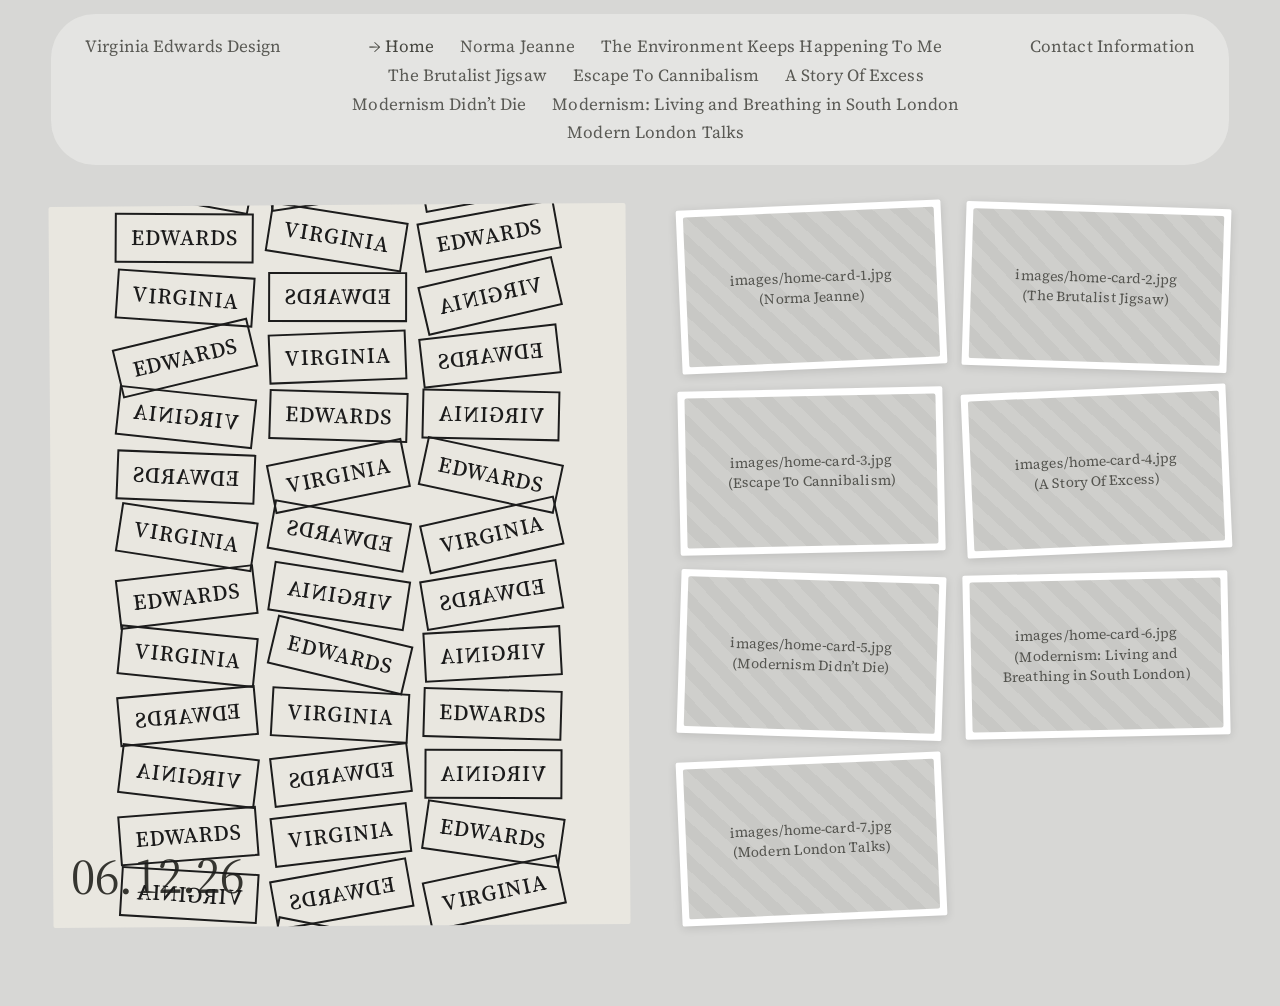
==== index.html @ 2691289f "Add files via upload" ====
<!DOCTYPE html>
<html lang="en">
<head>
  <meta charset="UTF-8" />
  <meta name="viewport" content="width=device-width, initial-scale=1.0" />
  <title>Virginia Edwards Design</title>
  <meta name="description" content="Virginia Edwards — London based designer. Portfolio." />
  <link rel="stylesheet" href="css/style.css" />
</head>
<body>
  <a class="skip-link" href="#main">Skip to content</a>
  <nav class="site-nav" aria-label="Primary">
    <a class="nav-logo" href="about.html">Virginia Edwards Design</a>
    <div class="nav-center">
      <a class="is-active" aria-current="page" href="index.html">Home</a>
      <a href="norma-jeanne.html">Norma Jeanne</a>
      <a href="environment.html">The Environment Keeps Happening To Me</a>
      <a href="brutalist-jigsaw.html">The Brutalist Jigsaw</a>
      <a href="cannibalism.html">Escape To Cannibalism</a>
      <a href="excess.html">A Story Of Excess</a>
      <a href="modernism-didnt-die.html">Modernism Didn’t Die</a>
      <a href="modernism-south-london.html">Modernism: Living and Breathing in South London</a>
      <a href="modern-london-talks.html">Modern London Talks</a>
    </div>
    <a class="nav-contact" href="contact.html">Contact Information</a>
  </nav>

  <main id="main" class="home">
    <h1 class="visually-hidden">Virginia Edwards Design — portfolio</h1>
    <div class="home-grid">
      <!-- Left: recreated repeating "VIRGINIA EDWARDS" pattern + live date.
           To use your real hero image instead, delete the <div id="hero-pattern">
           block and drop in:  <img src="images/home-hero.jpg" alt="Virginia Edwards"> -->
      <div class="hero-pattern" id="hero-pattern" aria-hidden="true">
        <div class="home-date" id="home-date">00.00.00</div>
      </div>

      <!-- Right: scattered project thumbnail cards.
           Replace each .placeholder with <img src="images/home-card-1.jpg" alt="..."> -->
      <div class="home-cards-flow">
        <div class="home-card home-card-rot-1">
          <a href="norma-jeanne.html">
            <div class="placeholder"><span>images/home-card-1.jpg<br>(Norma Jeanne)</span></div>
          </a>
        </div>
        <div class="home-card home-card-rot-2">
          <a href="brutalist-jigsaw.html">
            <div class="placeholder"><span>images/home-card-2.jpg<br>(The Brutalist Jigsaw)</span></div>
          </a>
        </div>
        <div class="home-card home-card-rot-3">
          <a href="cannibalism.html">
            <div class="placeholder"><span>images/home-card-3.jpg<br>(Escape To Cannibalism)</span></div>
          </a>
        </div>
        <div class="home-card home-card-rot-1">
          <a href="excess.html">
            <div class="placeholder"><span>images/home-card-4.jpg<br>(A Story Of Excess)</span></div>
          </a>
        </div>
        <div class="home-card home-card-rot-2">
          <a href="modernism-didnt-die.html">
            <div class="placeholder"><span>images/home-card-5.jpg<br>(Modernism Didn’t Die)</span></div>
          </a>
        </div>
        <div class="home-card home-card-rot-3">
          <a href="modernism-south-london.html">
            <div class="placeholder"><span>images/home-card-6.jpg<br>(Modernism: Living and Breathing in South London)</span></div>
          </a>
        </div>
        <div class="home-card home-card-rot-1">
          <a href="modern-london-talks.html">
            <div class="placeholder"><span>images/home-card-7.jpg<br>(Modern London Talks)</span></div>
          </a>
        </div>
      </div>
    </div>
  </main>

  <script src="js/script.js"></script>
</body>
</html>
---- css/style.css ----
/* =========================================================
   Virginia Edwards Design — shared stylesheet
   ---------------------------------------------------------
   To change the typeface site-wide, edit --font-serif below.
   To change the background or text colours, edit the tokens.
   ========================================================= */

@import url('https://fonts.googleapis.com/css2?family=Source+Serif+4:ital,opsz,wght@0,8..60,300..700;1,8..60,300..600&display=swap');

:root {
  --font-serif: 'Source Serif 4', Georgia, 'Times New Roman', serif;

  --bg: #d7d7d5;
  --text: #2a2a28;          /* body + big titles */
  --muted: #5a5a55;         /* nav links (resting) — darkened to meet WCAG AA (was #8b8b87) */
  --muted-active: #45453f;  /* nav active / hover */
  --pill: rgba(248, 248, 245, 0.40);
  --card: #ffffff;
  --line: #a4a49f;

  --maxw: 1500px;
  --gutter: clamp(20px, 4vw, 56px);
}

* { box-sizing: border-box; }

html { -webkit-text-size-adjust: 100%; }

body {
  margin: 0;
  background: var(--bg);
  color: var(--text);
  font-family: var(--font-serif);
  font-weight: 400;
  font-size: 17px;
  line-height: 1.46;
  letter-spacing: 0.1px;
  -webkit-font-smoothing: antialiased;
  text-rendering: optimizeLegibility;
}

a { color: inherit; text-decoration: none; }

img { display: block; max-width: 100%; }

/* ---------- Navigation ---------- */

.site-nav {
  position: sticky;
  top: 0;
  z-index: 50;
  display: grid;
  grid-template-columns: 1fr auto 1fr;
  align-items: start;
  gap: 24px;
  margin: 14px var(--gutter) 0;
  padding: 20px 34px;
  background: var(--pill);
  border-radius: 44px;
  backdrop-filter: blur(2px);
}

.nav-logo,
.nav-contact { color: var(--muted); white-space: nowrap; }
.nav-contact { justify-self: end; text-align: right; }

.nav-center {
  display: flex;
  flex-wrap: wrap;
  justify-content: center;
  column-gap: 26px;
  row-gap: 4px;
  max-width: 760px;
}

.site-nav a { color: var(--muted); transition: color 0.15s ease; }
.site-nav a:hover { color: var(--muted-active); }

.site-nav a.is-active { color: var(--muted-active); }
.site-nav a.is-active::before { content: '\2192\00a0'; } /* arrow + nbsp */

/* ---------- Generic page frame ---------- */

.page {
  max-width: var(--maxw);
  margin: 0 auto;
  padding: 40px var(--gutter) 60px;
}

/* ---------- Project pages ---------- */

.project {
  min-height: calc(100vh - 90px);
  max-width: var(--maxw);
  margin: 0 auto;
  padding: 44px var(--gutter) 48px;
  display: flex;
  flex-direction: column;
}

.project-body {
  display: grid;
  grid-template-columns: minmax(280px, 430px) 1fr;
  gap: clamp(28px, 5vw, 80px);
  align-items: start;
}

.project-text p { margin: 0 0 1.15em; }
.project-text p:first-child { margin-top: 4px; }

.project-media { display: grid; gap: 18px; }

.title-block { margin-top: auto; padding-top: 60px; }
.title-block .year {
  font-size: clamp(26px, 3.4vw, 42px);
  line-height: 1;
  margin-bottom: 14px;
}
.title-block .big-title {
  margin: 0;
  font-weight: 400;
  line-height: 0.98;
  font-size: clamp(40px, 8.5vw, 124px);
  letter-spacing: -0.5px;
}

/* media helpers */
.media-frame {
  background: var(--card);
  padding: 0;
  border-radius: 2px;
  overflow: hidden;
}
.media-grid-3 { grid-template-columns: repeat(3, 1fr); }
.media-grid-2 { grid-template-columns: repeat(2, 1fr); }

/* a labelled placeholder shown until a real image is dropped in */
.placeholder {
  display: flex;
  align-items: center;
  justify-content: center;
  text-align: center;
  padding: 22px;
  min-height: 200px;
  color: #555550;
  background: repeating-linear-gradient(
    45deg, #cfcfcc, #cfcfcc 12px, #c8c8c5 12px, #c8c8c5 24px);
  border: 1px solid var(--line);
  border-radius: 2px;
  font-size: 14px;
}
.placeholder span { max-width: 220px; }

/* video embed */
.video-embed {
  position: relative;
  width: 100%;
  aspect-ratio: 16 / 9;
  background: #111;
  border-radius: 10px;
  overflow: hidden;
}
.video-embed iframe,
.video-embed .placeholder {
  position: absolute; inset: 0; width: 100%; height: 100%; border: 0;
}

/* ---------- About page ---------- */

.about-heading {
  font-weight: 400;
  font-size: clamp(40px, 7vw, 92px);
  margin: 8px 0 26px;
  line-height: 1;
}
.about-body {
  display: grid;
  grid-template-columns: minmax(260px, 1fr) 1.15fr;
  gap: clamp(28px, 5vw, 70px);
  align-items: start;
}
.about-portrait { background: var(--card); }
.about-text p { margin: 0 0 1.2em; }

/* ---------- Home page ---------- */

.home {
  max-width: var(--maxw);
  margin: 0 auto;
  padding: 40px var(--gutter) 80px;
}
.home-grid {
  display: grid;
  grid-template-columns: minmax(0, 1.05fr) minmax(0, 1fr);
  gap: clamp(24px, 4vw, 60px);
  align-items: start;
}

/* recreated "VIRGINIA EDWARDS" hero pattern */
.hero-pattern {
  position: relative;
  aspect-ratio: 4 / 5;
  background: #e9e7e0;
  border-radius: 2px;
  overflow: hidden;
  display: flex;
  flex-wrap: wrap;
  gap: 10px 14px;
  align-content: center;
  justify-content: center;
  padding: 26px;
  transform: rotate(-0.4deg);
}
.hero-tag {
  border: 2px solid #1c1c1c;
  padding: 7px 14px;
  font-size: clamp(13px, 1.7vw, 22px);
  letter-spacing: 1px;
  color: #1c1c1c;
  white-space: nowrap;
  transform: rotate(var(--r, 0deg)) scaleX(var(--sx, 1));
  font-weight: 500;
}
.home-date {
  position: absolute;
  left: 18px;
  bottom: 14px;
  font-size: clamp(28px, 4vw, 52px);
  color: #3a3a36;
  font-variant-numeric: tabular-nums;
  mix-blend-mode: multiply;
}

/* scattered project cards */
.home-cards { position: relative; min-height: 60vh; }
.home-card {
  background: var(--card);
  padding: 7px 7px 7px;
  box-shadow: 0 2px 10px rgba(0,0,0,0.12);
  border-radius: 2px;
}
.home-cards .home-card { margin-bottom: 16px; }
.home-card .placeholder { min-height: 150px; border: none; }
.home-card-rot-1 { transform: rotate(-2.5deg); }
.home-card-rot-2 { transform: rotate(1.8deg); }
.home-card-rot-3 { transform: rotate(-1.2deg); }
.home-cards-flow {
  display: grid;
  grid-template-columns: repeat(2, 1fr);
  gap: 20px;
  align-items: start;
}

/* ---------- Contact page ---------- */

.contact {
  max-width: var(--maxw);
  margin: 0 auto;
  padding: 44px var(--gutter) 60px;
  min-height: calc(100vh - 90px);
  display: grid;
  grid-template-columns: 1fr 1fr;
  align-items: start;
}
.contact-clock {
  font-size: clamp(22px, 3vw, 34px);
  font-variant-numeric: tabular-nums;
  color: var(--text);
}
.contact-list { justify-self: end; text-align: right; display: grid; gap: 5px; }
.contact-row {
  display: flex;
  justify-content: flex-end;
  gap: 60px;
  white-space: nowrap;
}
.contact-row a {
  display: inline-flex;
  align-items: center;
  gap: 9px;
  color: var(--text);
}
.contact-row a:hover { color: #000; }
.contact-row svg { width: 16px; height: 16px; flex: none; }

/* ---------- Responsive ---------- */

@media (max-width: 820px) {
  .site-nav {
    grid-template-columns: 1fr;
    gap: 8px;
    border-radius: 26px;
    padding: 16px 22px;
    text-align: center;
  }
  .nav-contact { justify-self: center; text-align: center; }
  .nav-center { justify-content: center; max-width: none; }

  .project-body,
  .about-body,
  .home-grid { grid-template-columns: 1fr; }

  .contact {
    grid-template-columns: 1fr;
    gap: 28px;
  }
  .contact-list { justify-self: start; text-align: left; }
  .contact-row { justify-content: flex-start; gap: 26px; white-space: normal; }

  .title-block { padding-top: 40px; }
}

@media (prefers-reduced-motion: reduce) {
  * { transition: none !important; }
}

:focus-visible { outline: 2px solid #555; outline-offset: 3px; }

/* ---------- Accessibility utilities ---------- */

/* visually hidden but available to screen readers */
.visually-hidden {
  position: absolute;
  width: 1px; height: 1px;
  padding: 0; margin: -1px;
  overflow: hidden;
  clip: rect(0 0 0 0);
  white-space: nowrap;
  border: 0;
}

/* skip-to-content link: hidden until focused via keyboard */
.skip-link {
  position: absolute;
  left: 8px;
  top: -48px;
  z-index: 100;
  background: #1c1c1c;
  color: #ffffff;
  padding: 9px 16px;
  border-radius: 6px;
  transition: top 0.15s ease;
}
.skip-link:focus { top: 8px; }
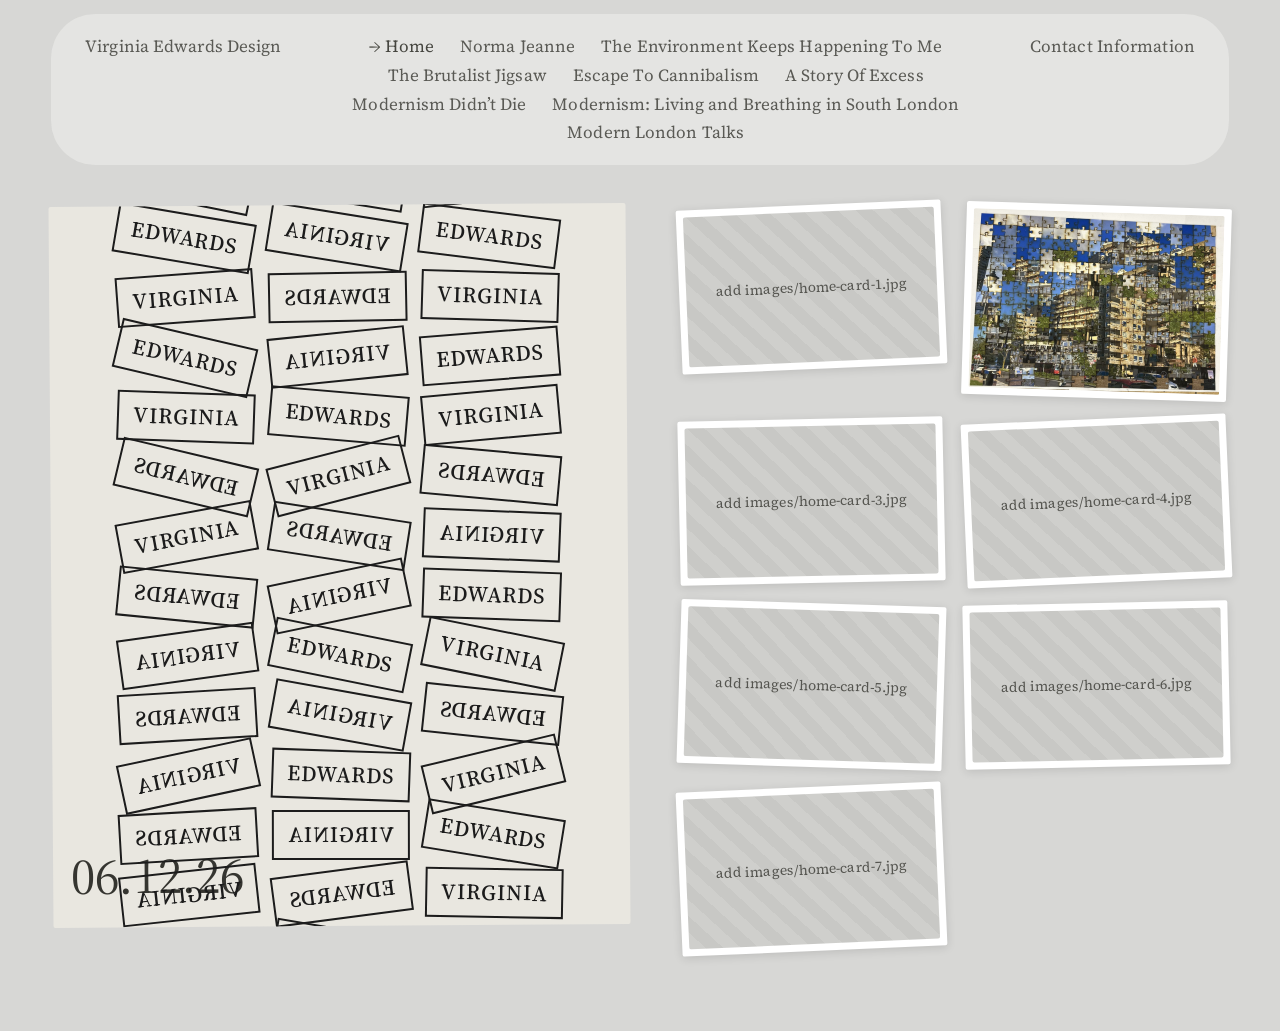
==== commit 0a2e56e9: "Add files via upload" ====
--- a/index.html
+++ b/index.html
@@ -40,37 +40,37 @@
       <div class="home-cards-flow">
         <div class="home-card home-card-rot-1">
           <a href="norma-jeanne.html">
-            <div class="placeholder"><span>images/home-card-1.jpg<br>(Norma Jeanne)</span></div>
+            <img class="site-img" data-slot="images/home-card-1.jpg" src="images/home-card-1.jpg" alt="Norma Jeanne project thumbnail">
           </a>
         </div>
         <div class="home-card home-card-rot-2">
           <a href="brutalist-jigsaw.html">
-            <div class="placeholder"><span>images/home-card-2.jpg<br>(The Brutalist Jigsaw)</span></div>
+            <img class="site-img" data-slot="images/home-card-2.jpg" src="images/home-card-2.jpg" alt="The Brutalist Jigsaw project thumbnail">
           </a>
         </div>
         <div class="home-card home-card-rot-3">
           <a href="cannibalism.html">
-            <div class="placeholder"><span>images/home-card-3.jpg<br>(Escape To Cannibalism)</span></div>
+            <img class="site-img" data-slot="images/home-card-3.jpg" src="images/home-card-3.jpg" alt="Escape To Cannibalism project thumbnail">
           </a>
         </div>
         <div class="home-card home-card-rot-1">
           <a href="excess.html">
-            <div class="placeholder"><span>images/home-card-4.jpg<br>(A Story Of Excess)</span></div>
+            <img class="site-img" data-slot="images/home-card-4.jpg" src="images/home-card-4.jpg" alt="A Story Of Excess project thumbnail">
           </a>
         </div>
         <div class="home-card home-card-rot-2">
           <a href="modernism-didnt-die.html">
-            <div class="placeholder"><span>images/home-card-5.jpg<br>(Modernism Didn’t Die)</span></div>
+            <img class="site-img" data-slot="images/home-card-5.jpg" src="images/home-card-5.jpg" alt="Modernism Didn’t Die project thumbnail">
           </a>
         </div>
         <div class="home-card home-card-rot-3">
           <a href="modernism-south-london.html">
-            <div class="placeholder"><span>images/home-card-6.jpg<br>(Modernism: Living and Breathing in South London)</span></div>
+            <img class="site-img" data-slot="images/home-card-6.jpg" src="images/home-card-6.jpg" alt="Modernism: Living and Breathing in South London project thumbnail">
           </a>
         </div>
         <div class="home-card home-card-rot-1">
           <a href="modern-london-talks.html">
-            <div class="placeholder"><span>images/home-card-7.jpg<br>(Modern London Talks)</span></div>
+            <img class="site-img" data-slot="images/home-card-7.jpg" src="images/home-card-7.jpg" alt="Modern London Talks project thumbnail">
           </a>
         </div>
       </div>
--- a/css/style.css
+++ b/css/style.css
@@ -342,3 +342,5 @@
   transition: top 0.15s ease;
 }
 .skip-link:focus { top: 8px; }
+
+.site-img { display: block; width: 100%; height: auto; border-radius: 2px; }
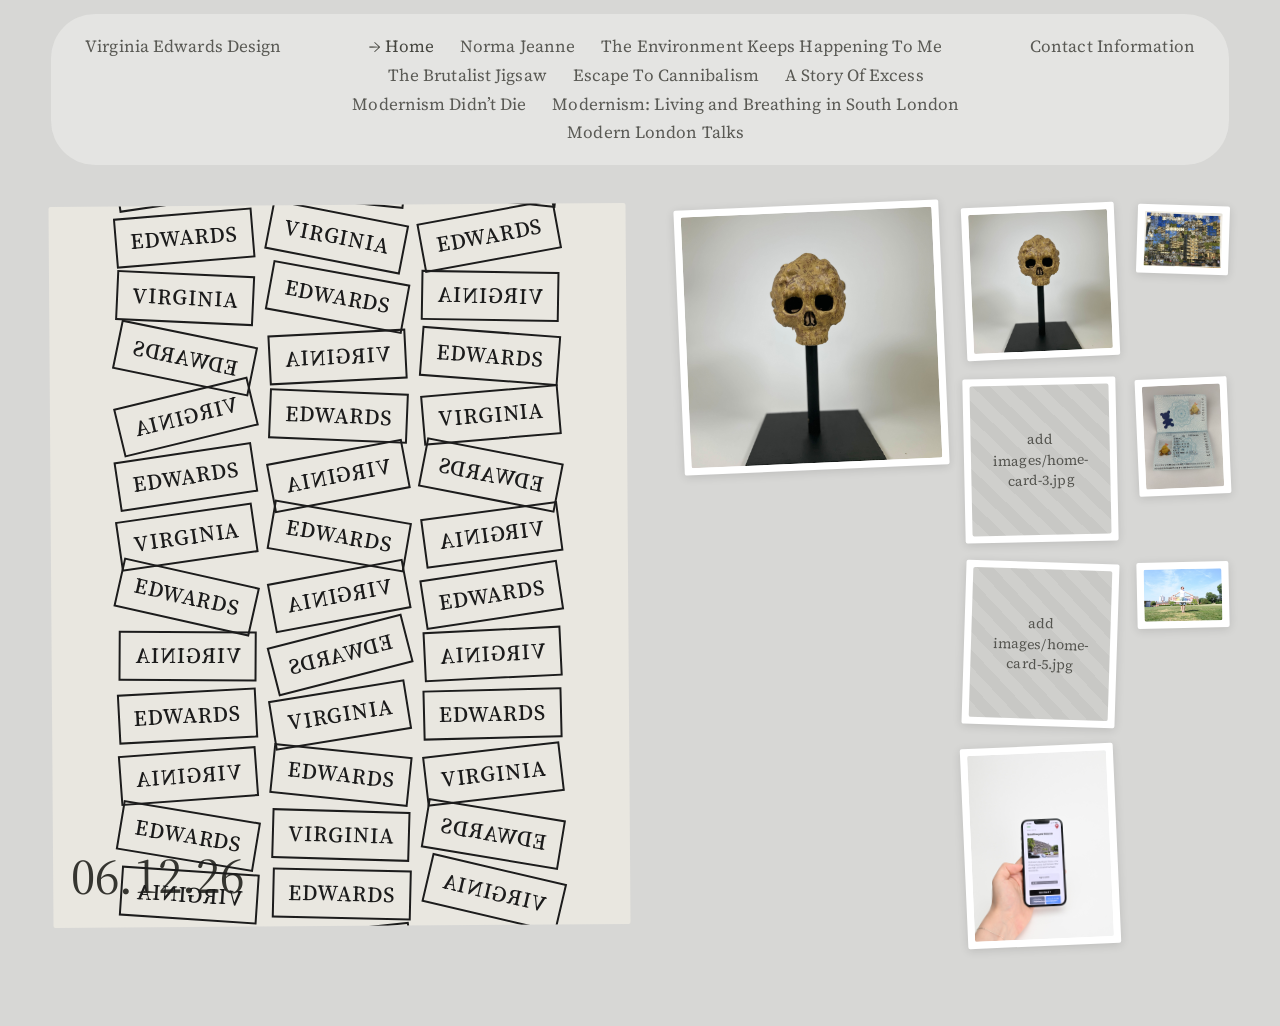
==== commit 399450b9: "Update index.html" ====
--- a/index.html
+++ b/index.html
@@ -43,6 +43,12 @@
             <img class="site-img" data-slot="images/home-card-1.jpg" src="images/home-card-1.jpg" alt="Norma Jeanne project thumbnail">
           </a>
         </div>
+         <div class="home-cards-flow">
+        <div class="home-card home-card-rot-1">
+          <a href="environment.html">
+            <img class="site-img" data-slot="images/home-card-8.jpg" src="images/home-card-1.jpg" alt="Norma Jeanne project thumbnail">
+          </a>
+        </div>
         <div class="home-card home-card-rot-2">
           <a href="brutalist-jigsaw.html">
             <img class="site-img" data-slot="images/home-card-2.jpg" src="images/home-card-2.jpg" alt="The Brutalist Jigsaw project thumbnail">
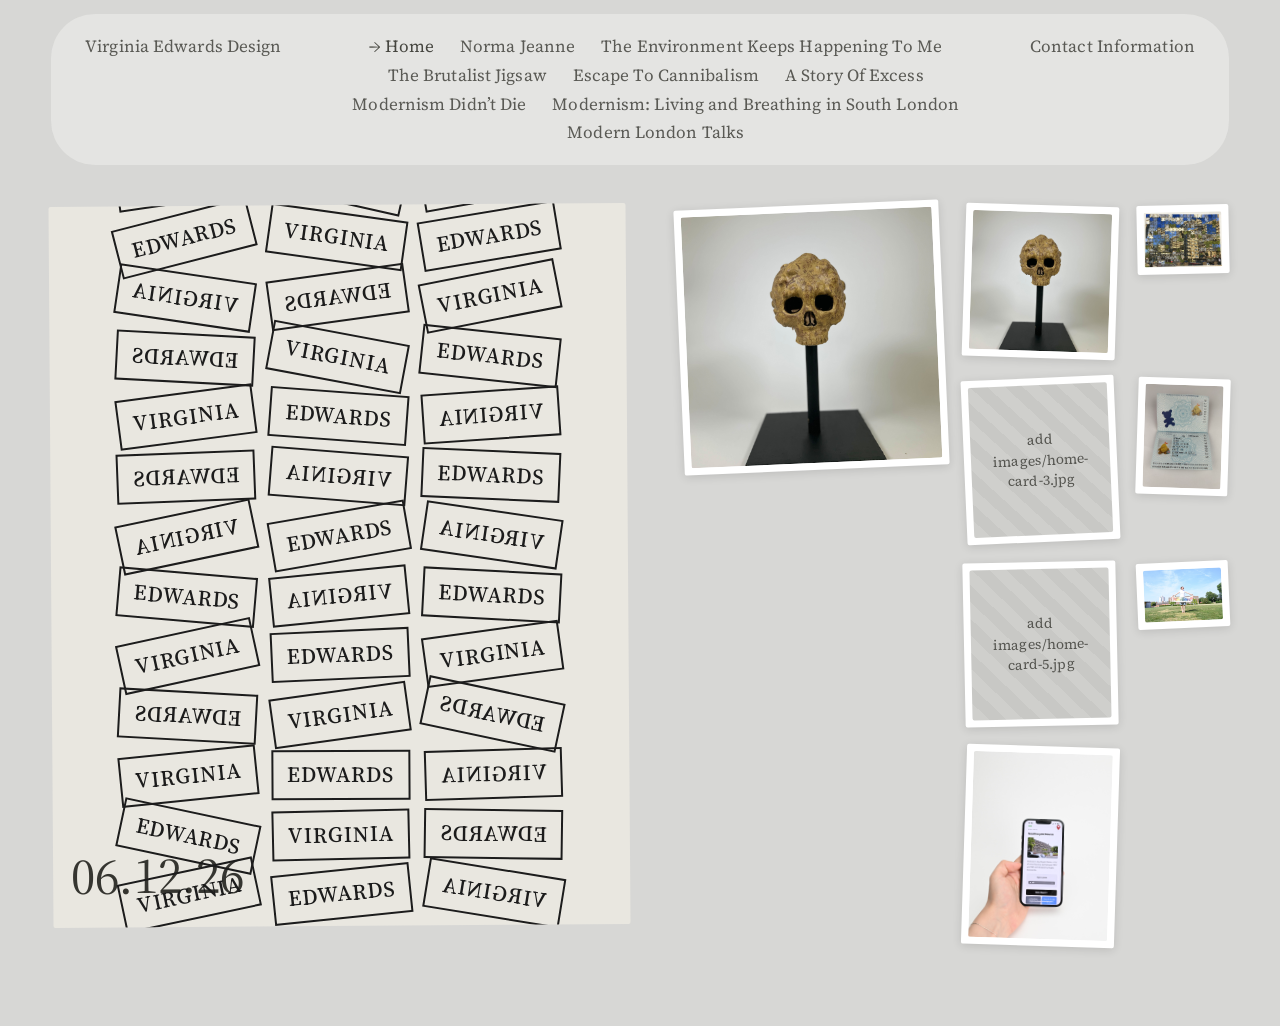
==== commit 9739a80b: "Update index.html" ====
--- a/index.html
+++ b/index.html
@@ -44,37 +44,37 @@
           </a>
         </div>
          <div class="home-cards-flow">
-        <div class="home-card home-card-rot-1">
+        <div class="home-card home-card-rot-2">
           <a href="environment.html">
             <img class="site-img" data-slot="images/home-card-8.jpg" src="images/home-card-1.jpg" alt="Norma Jeanne project thumbnail">
           </a>
         </div>
-        <div class="home-card home-card-rot-2">
+        <div class="home-card home-card-rot-3">
           <a href="brutalist-jigsaw.html">
             <img class="site-img" data-slot="images/home-card-2.jpg" src="images/home-card-2.jpg" alt="The Brutalist Jigsaw project thumbnail">
           </a>
         </div>
-        <div class="home-card home-card-rot-3">
+        <div class="home-card home-card-rot-1">
           <a href="cannibalism.html">
             <img class="site-img" data-slot="images/home-card-3.jpg" src="images/home-card-3.jpg" alt="Escape To Cannibalism project thumbnail">
           </a>
         </div>
-        <div class="home-card home-card-rot-1">
+        <div class="home-card home-card-rot-2">
           <a href="excess.html">
             <img class="site-img" data-slot="images/home-card-4.jpg" src="images/home-card-4.jpg" alt="A Story Of Excess project thumbnail">
           </a>
         </div>
-        <div class="home-card home-card-rot-2">
+        <div class="home-card home-card-rot-3">
           <a href="modernism-didnt-die.html">
             <img class="site-img" data-slot="images/home-card-5.jpg" src="images/home-card-5.jpg" alt="Modernism Didn’t Die project thumbnail">
           </a>
         </div>
-        <div class="home-card home-card-rot-3">
+        <div class="home-card home-card-rot-1">
           <a href="modernism-south-london.html">
             <img class="site-img" data-slot="images/home-card-6.jpg" src="images/home-card-6.jpg" alt="Modernism: Living and Breathing in South London project thumbnail">
           </a>
         </div>
-        <div class="home-card home-card-rot-1">
+        <div class="home-card home-card-rot-2">
           <a href="modern-london-talks.html">
             <img class="site-img" data-slot="images/home-card-7.jpg" src="images/home-card-7.jpg" alt="Modern London Talks project thumbnail">
           </a>
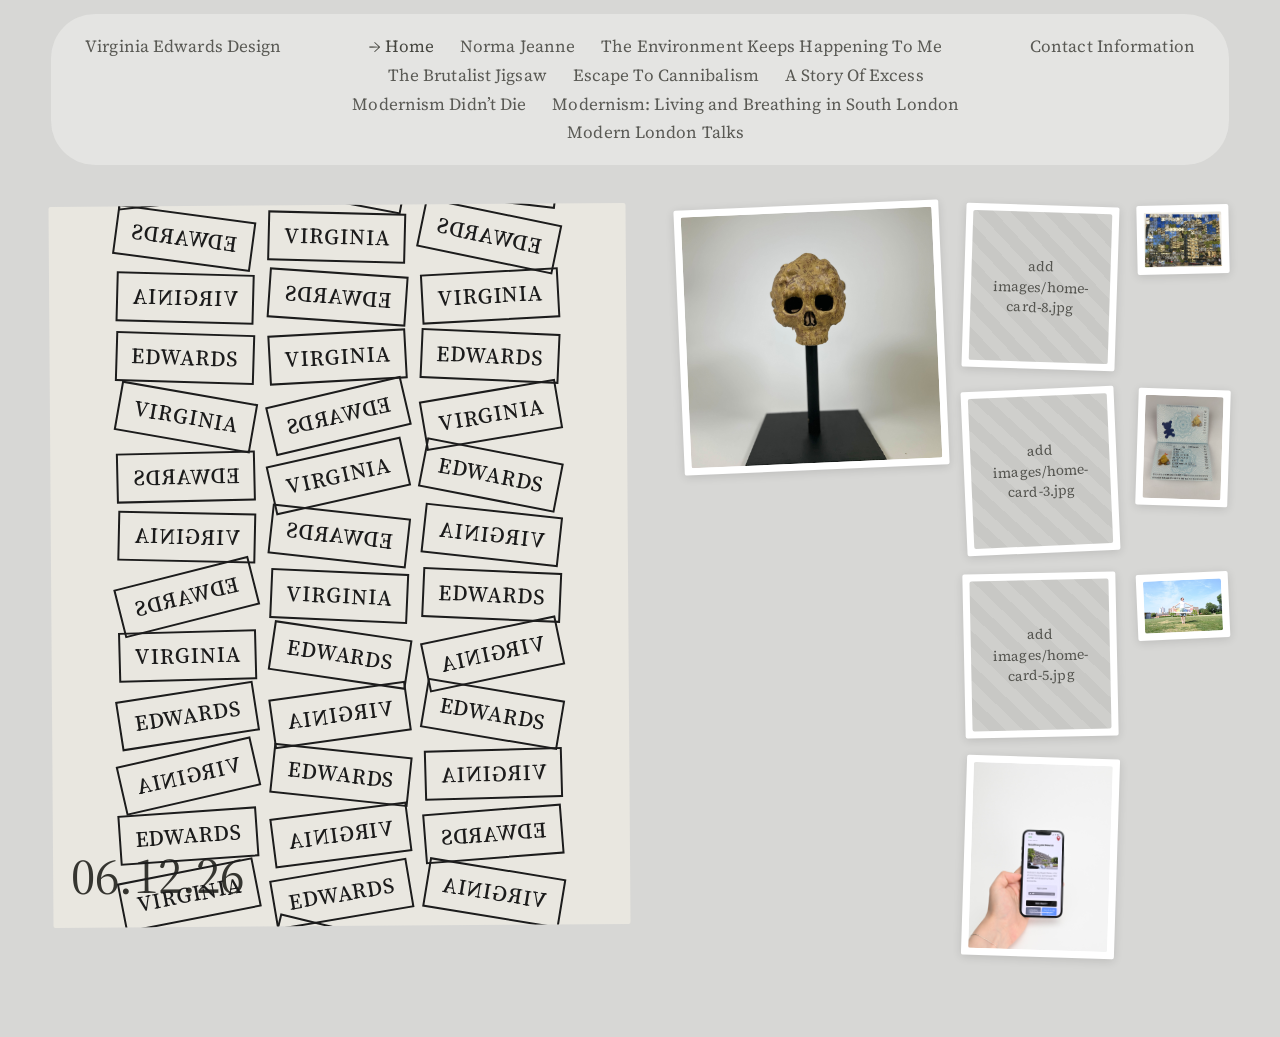
==== commit 336f53fd: "Update index.html" ====
--- a/index.html
+++ b/index.html
@@ -46,7 +46,7 @@
          <div class="home-cards-flow">
         <div class="home-card home-card-rot-2">
           <a href="environment.html">
-            <img class="site-img" data-slot="images/home-card-8.jpg" src="images/home-card-1.jpg" alt="Norma Jeanne project thumbnail">
+            <img class="site-img" data-slot="images/home-card-8.jpg" src="images/home-card-8.jpg" alt="The Environment Keeps Happening To Me Thumbnail">
           </a>
         </div>
         <div class="home-card home-card-rot-3">
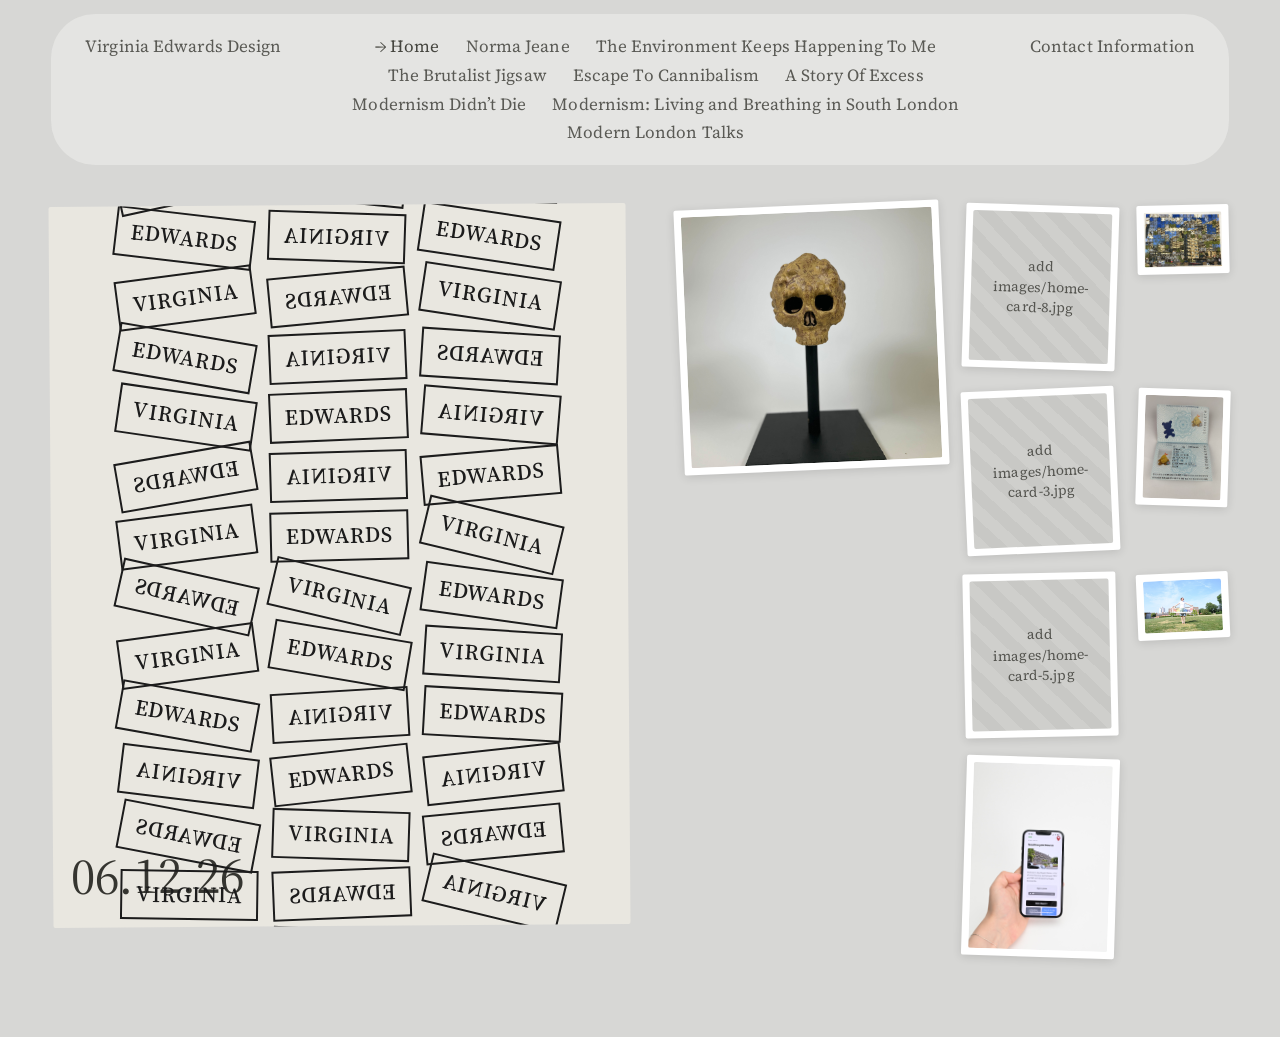
==== commit 384edc04: "Update index.html" ====
--- a/index.html
+++ b/index.html
@@ -13,7 +13,7 @@
     <a class="nav-logo" href="about.html">Virginia Edwards Design</a>
     <div class="nav-center">
       <a class="is-active" aria-current="page" href="index.html">Home</a>
-      <a href="norma-jeanne.html">Norma Jeanne</a>
+      <a href="norma-jeanne.html">Norma Jeane</a>
       <a href="environment.html">The Environment Keeps Happening To Me</a>
       <a href="brutalist-jigsaw.html">The Brutalist Jigsaw</a>
       <a href="cannibalism.html">Escape To Cannibalism</a>
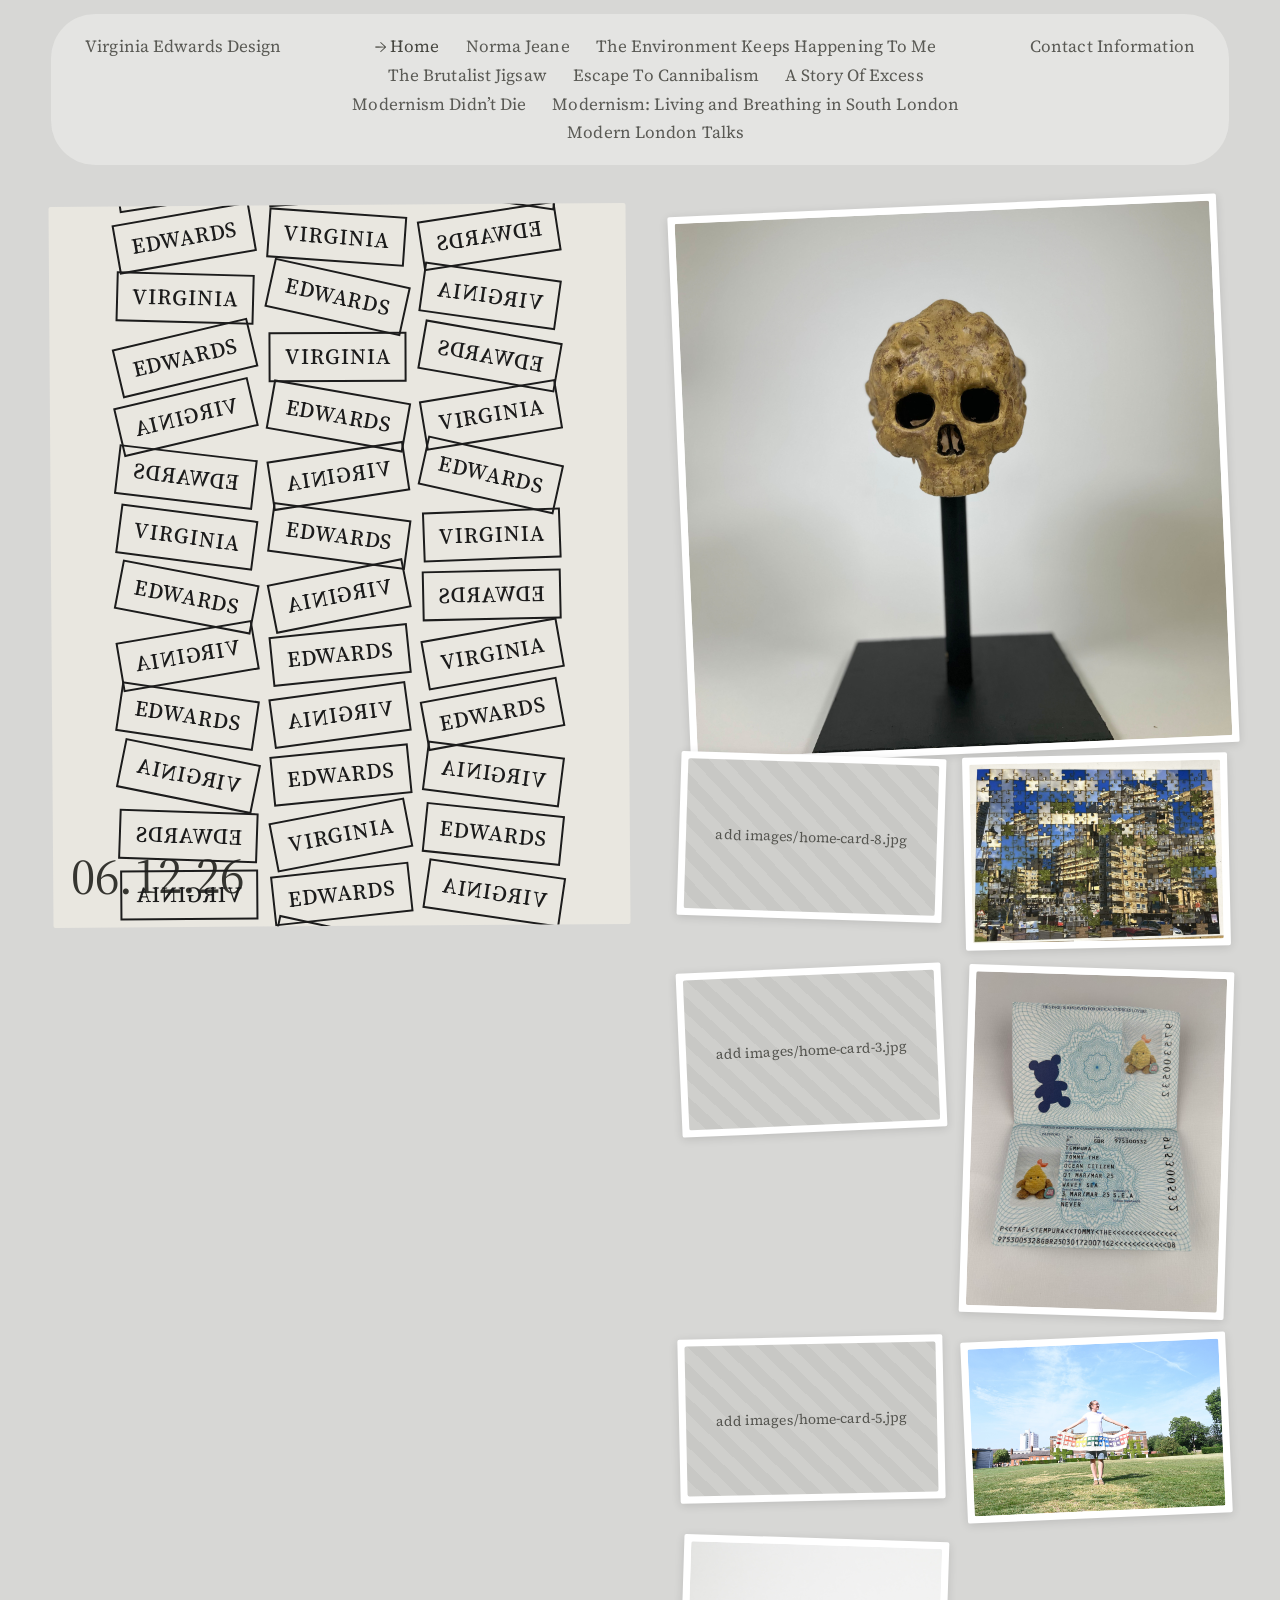
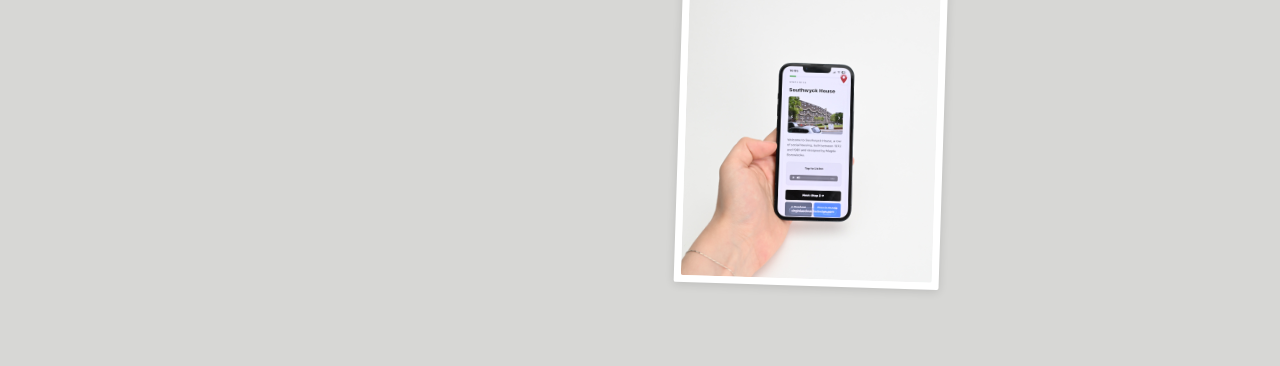
==== commit f5ddc945: "Update index.html" ====
--- a/index.html
+++ b/index.html
@@ -25,60 +25,63 @@
     <a class="nav-contact" href="contact.html">Contact Information</a>
   </nav>
 
-  <main id="main" class="home">
+ <main id="main" class="home">
     <h1 class="visually-hidden">Virginia Edwards Design — portfolio</h1>
     <div class="home-grid">
-      <!-- Left: recreated repeating "VIRGINIA EDWARDS" pattern + live date.
-           To use your real hero image instead, delete the <div id="hero-pattern">
-           block and drop in:  <img src="images/home-hero.jpg" alt="Virginia Edwards"> -->
+      <!-- Left: recreated repeating "VIRGINIA EDWARDS" pattern + live date. -->
       <div class="hero-pattern" id="hero-pattern" aria-hidden="true">
         <div class="home-date" id="home-date">00.00.00</div>
       </div>
 
-      <!-- Right: scattered project thumbnail cards.
-           Replace each .placeholder with <img src="images/home-card-1.jpg" alt="..."> -->
-      <div class="home-cards-flow">
-        <div class="home-card home-card-rot-1">
+      <!-- Right: Main Wrapper for Right Side Items -->
+      <div class="home-right-container">
+        
+        <!-- Large Featured Image (Skull) -->
+        <div class="home-card home-card-rot-1 featured-card">
           <a href="norma-jeanne.html">
             <img class="site-img" data-slot="images/home-card-1.jpg" src="images/home-card-1.jpg" alt="Norma Jeanne project thumbnail">
           </a>
         </div>
-         <div class="home-cards-flow">
-        <div class="home-card home-card-rot-2">
-          <a href="environment.html">
-            <img class="site-img" data-slot="images/home-card-8.jpg" src="images/home-card-8.jpg" alt="The Environment Keeps Happening To Me Thumbnail">
-          </a>
+        
+        <!-- The remaining 7 thumbnails forced into exactly 2 rows -->
+        <div class="home-cards-flow">
+          <div class="home-card home-card-rot-2">
+            <a href="environment.html">
+              <img class="site-img" data-slot="images/home-card-8.jpg" src="images/home-card-8.jpg" alt="The Environment Keeps Happening To Me Thumbnail">
+            </a>
+          </div>
+          <div class="home-card home-card-rot-3">
+            <a href="brutalist-jigsaw.html">
+              <img class="site-img" data-slot="images/home-card-2.jpg" src="images/home-card-2.jpg" alt="The Brutalist Jigsaw project thumbnail">
+            </a>
+          </div>
+          <div class="home-card home-card-rot-1">
+            <a href="cannibalism.html">
+              <img class="site-img" data-slot="images/home-card-3.jpg" src="images/home-card-3.jpg" alt="Escape To Cannibalism project thumbnail">
+            </a>
+          </div>
+          <div class="home-card home-card-rot-2">
+            <a href="excess.html">
+              <img class="site-img" data-slot="images/home-card-4.jpg" src="images/home-card-4.jpg" alt="A Story Of Excess project thumbnail">
+            </a>
+          </div>
+          <div class="home-card home-card-rot-3">
+            <a href="modernism-didnt-die.html">
+              <img class="site-img" data-slot="images/home-card-5.jpg" src="images/home-card-5.jpg" alt="Modernism Didn’t Die project thumbnail">
+            </a>
+          </div>
+          <div class="home-card home-card-rot-1">
+            <a href="modernism-south-london.html">
+              <img class="site-img" data-slot="images/home-card-6.jpg" src="images/home-card-6.jpg" alt="Modernism: Living and Breathing in South London project thumbnail">
+            </a>
+          </div>
+          <div class="home-card home-card-rot-2">
+            <a href="modern-london-talks.html">
+              <img class="site-img" data-slot="images/home-card-7.jpg" src="images/home-card-7.jpg" alt="Modern London Talks project thumbnail">
+            </a>
+          </div>
         </div>
-        <div class="home-card home-card-rot-3">
-          <a href="brutalist-jigsaw.html">
-            <img class="site-img" data-slot="images/home-card-2.jpg" src="images/home-card-2.jpg" alt="The Brutalist Jigsaw project thumbnail">
-          </a>
-        </div>
-        <div class="home-card home-card-rot-1">
-          <a href="cannibalism.html">
-            <img class="site-img" data-slot="images/home-card-3.jpg" src="images/home-card-3.jpg" alt="Escape To Cannibalism project thumbnail">
-          </a>
-        </div>
-        <div class="home-card home-card-rot-2">
-          <a href="excess.html">
-            <img class="site-img" data-slot="images/home-card-4.jpg" src="images/home-card-4.jpg" alt="A Story Of Excess project thumbnail">
-          </a>
-        </div>
-        <div class="home-card home-card-rot-3">
-          <a href="modernism-didnt-die.html">
-            <img class="site-img" data-slot="images/home-card-5.jpg" src="images/home-card-5.jpg" alt="Modernism Didn’t Die project thumbnail">
-          </a>
-        </div>
-        <div class="home-card home-card-rot-1">
-          <a href="modernism-south-london.html">
-            <img class="site-img" data-slot="images/home-card-6.jpg" src="images/home-card-6.jpg" alt="Modernism: Living and Breathing in South London project thumbnail">
-          </a>
-        </div>
-        <div class="home-card home-card-rot-2">
-          <a href="modern-london-talks.html">
-            <img class="site-img" data-slot="images/home-card-7.jpg" src="images/home-card-7.jpg" alt="Modern London Talks project thumbnail">
-          </a>
-        </div>
+
       </div>
     </div>
   </main>
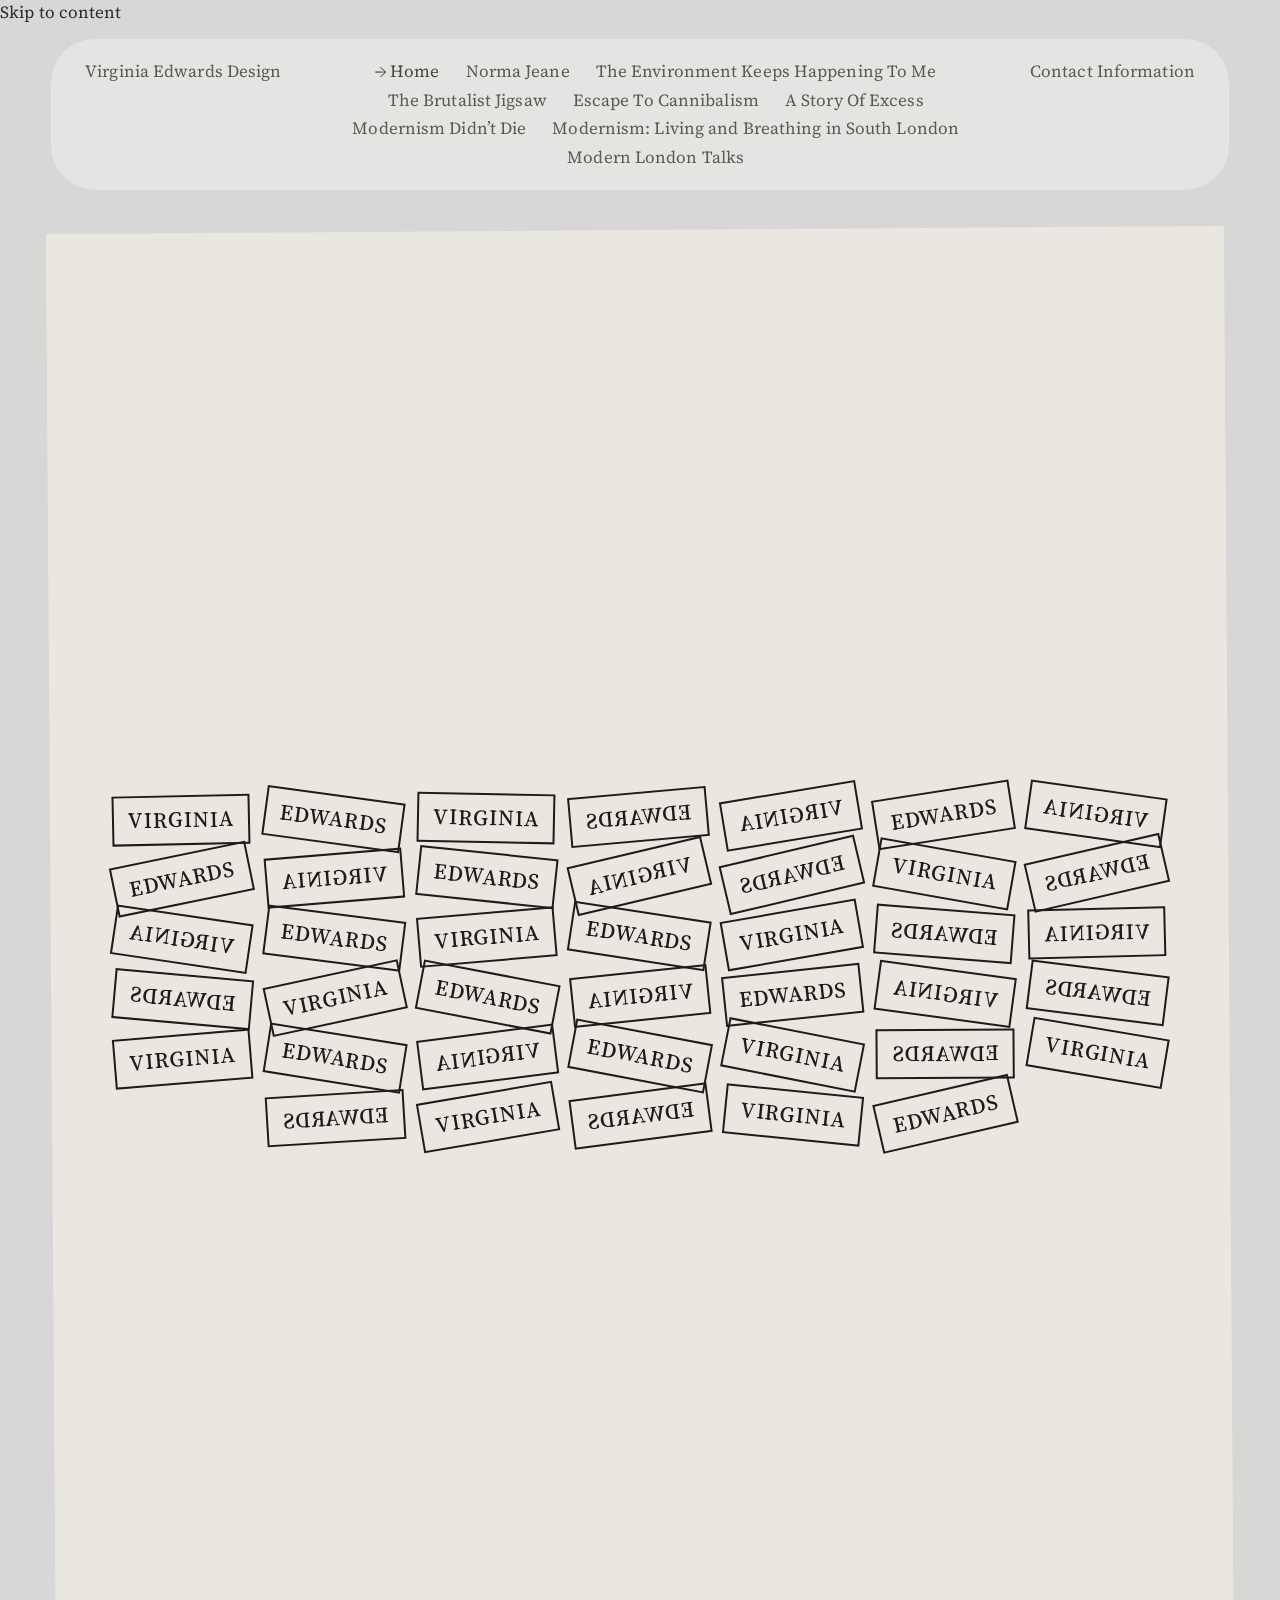
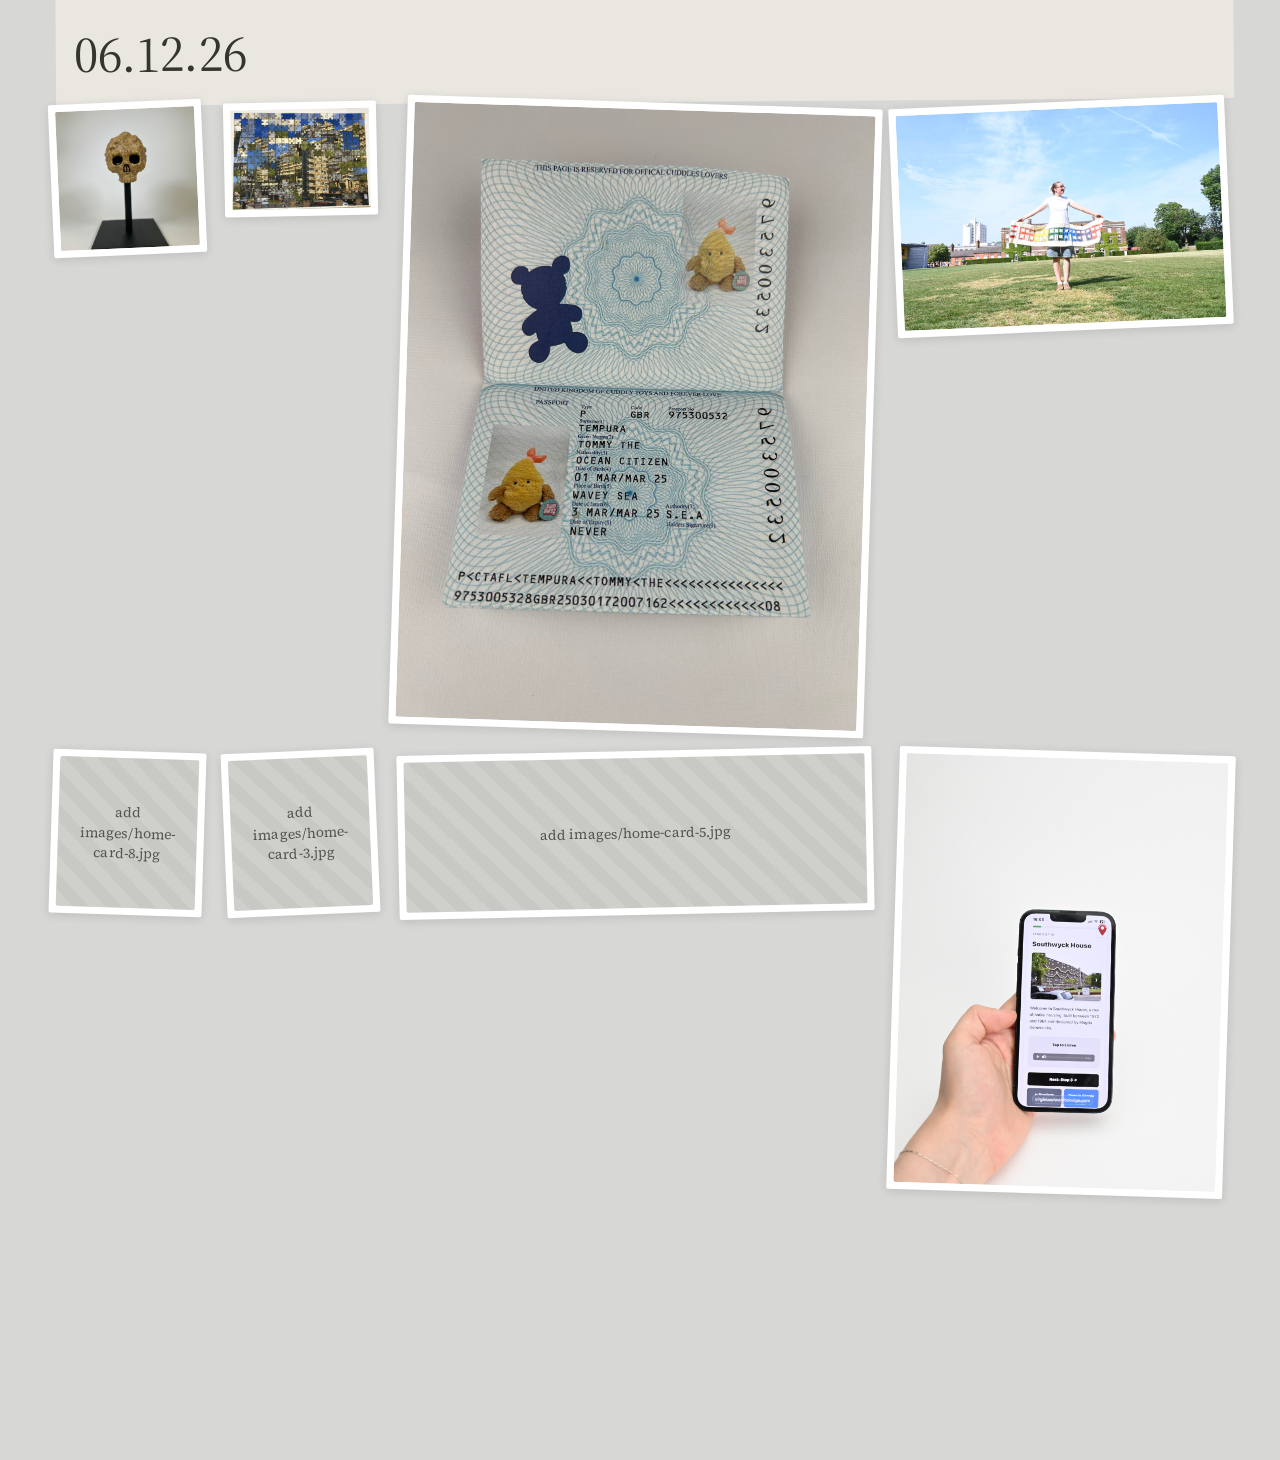
==== commit 12cb76b5: "Update index.html" ====
--- a/index.html
+++ b/index.html
@@ -33,55 +33,48 @@
         <div class="home-date" id="home-date">00.00.00</div>
       </div>
 
-      <!-- Right: Main Wrapper for Right Side Items -->
-      <div class="home-right-container">
-        
-        <!-- Large Featured Image (Skull) -->
-        <div class="home-card home-card-rot-1 featured-card">
+      <!-- Right: All 8 images scaled identically into 2 rows of 4 -->
+      <div class="home-cards-flow">
+        <div class="home-card home-card-rot-1">
           <a href="norma-jeanne.html">
             <img class="site-img" data-slot="images/home-card-1.jpg" src="images/home-card-1.jpg" alt="Norma Jeanne project thumbnail">
           </a>
         </div>
-        
-        <!-- The remaining 7 thumbnails forced into exactly 2 rows -->
-        <div class="home-cards-flow">
-          <div class="home-card home-card-rot-2">
-            <a href="environment.html">
-              <img class="site-img" data-slot="images/home-card-8.jpg" src="images/home-card-8.jpg" alt="The Environment Keeps Happening To Me Thumbnail">
-            </a>
-          </div>
-          <div class="home-card home-card-rot-3">
-            <a href="brutalist-jigsaw.html">
-              <img class="site-img" data-slot="images/home-card-2.jpg" src="images/home-card-2.jpg" alt="The Brutalist Jigsaw project thumbnail">
-            </a>
-          </div>
-          <div class="home-card home-card-rot-1">
-            <a href="cannibalism.html">
-              <img class="site-img" data-slot="images/home-card-3.jpg" src="images/home-card-3.jpg" alt="Escape To Cannibalism project thumbnail">
-            </a>
-          </div>
-          <div class="home-card home-card-rot-2">
-            <a href="excess.html">
-              <img class="site-img" data-slot="images/home-card-4.jpg" src="images/home-card-4.jpg" alt="A Story Of Excess project thumbnail">
-            </a>
-          </div>
-          <div class="home-card home-card-rot-3">
-            <a href="modernism-didnt-die.html">
-              <img class="site-img" data-slot="images/home-card-5.jpg" src="images/home-card-5.jpg" alt="Modernism Didn’t Die project thumbnail">
-            </a>
-          </div>
-          <div class="home-card home-card-rot-1">
-            <a href="modernism-south-london.html">
-              <img class="site-img" data-slot="images/home-card-6.jpg" src="images/home-card-6.jpg" alt="Modernism: Living and Breathing in South London project thumbnail">
-            </a>
-          </div>
-          <div class="home-card home-card-rot-2">
-            <a href="modern-london-talks.html">
-              <img class="site-img" data-slot="images/home-card-7.jpg" src="images/home-card-7.jpg" alt="Modern London Talks project thumbnail">
-            </a>
-          </div>
+        <div class="home-card home-card-rot-2">
+          <a href="environment.html">
+            <img class="site-img" data-slot="images/home-card-8.jpg" src="images/home-card-8.jpg" alt="The Environment Keeps Happening To Me Thumbnail">
+          </a>
         </div>
-
+        <div class="home-card home-card-rot-3">
+          <a href="brutalist-jigsaw.html">
+            <img class="site-img" data-slot="images/home-card-2.jpg" src="images/home-card-2.jpg" alt="The Brutalist Jigsaw project thumbnail">
+          </a>
+        </div>
+        <div class="home-card home-card-rot-1">
+          <a href="cannibalism.html">
+            <img class="site-img" data-slot="images/home-card-3.jpg" src="images/home-card-3.jpg" alt="Escape To Cannibalism project thumbnail">
+          </a>
+        </div>
+        <div class="home-card home-card-rot-2">
+          <a href="excess.html">
+            <img class="site-img" data-slot="images/home-card-4.jpg" src="images/home-card-4.jpg" alt="A Story Of Excess project thumbnail">
+          </a>
+        </div>
+        <div class="home-card home-card-rot-3">
+          <a href="modernism-didnt-die.html">
+            <img class="site-img" data-slot="images/home-card-5.jpg" src="images/home-card-5.jpg" alt="Modernism Didn’t Die project thumbnail">
+          </a>
+        </div>
+        <div class="home-card home-card-rot-1">
+          <a href="modernism-south-london.html">
+            <img class="site-img" data-slot="images/home-card-6.jpg" src="images/home-card-6.jpg" alt="Modernism: Living and Breathing in South London project thumbnail">
+          </a>
+        </div>
+        <div class="home-card home-card-rot-2">
+          <a href="modern-london-talks.html">
+            <img class="site-img" data-slot="images/home-card-7.jpg" src="images/home-card-7.jpg" alt="Modern London Talks project thumbnail">
+          </a>
+        </div>
       </div>
     </div>
   </main>
--- a/css/style.css
+++ b/css/style.css
@@ -188,12 +188,32 @@
   max-width: var(--maxw);
   margin: 0 auto;
   padding: 40px var(--gutter) 80px;
-}
-.home-grid {
-  display: grid;
-  grid-template-columns: minmax(0, 1.05fr) minmax(0, 1fr);
-  gap: clamp(24px, 4vw, 60px);
-  align-items: start;
+/* Align the large skull image next to the smaller thumbnail block */
+.home-right-container {
+  display: flex;
+  align-items: center;
+  gap: 20px; /* Space between the skull image and the smaller rows */
+}
+
+/* Make the skull image look nicely balanced relative to the grid next to it */
+.featured-card {
+  flex: 0 0 40%; /* Adjust this percentage to scale the skull bigger or smaller */
+}
+
+/* Force the remaining 7 images into exactly 2 horizontal rows */
+.home-cards-flow {
+  flex: 1;
+  display: grid;
+  grid-template-rows: repeat(2, 1fr);
+  grid-auto-flow: column; /* Automatically creates columns to fit the two rows */
+  gap: 15px; /* Adjust spacing between the smaller thumbnails */
+}
+
+/* Keeps the image aspect ratios working nicely in the new layout */
+.home-card img {
+  width: 100%;
+  height: auto;
+  display: block;
 }
 
 /* recreated "VIRGINIA EDWARDS" hero pattern */
